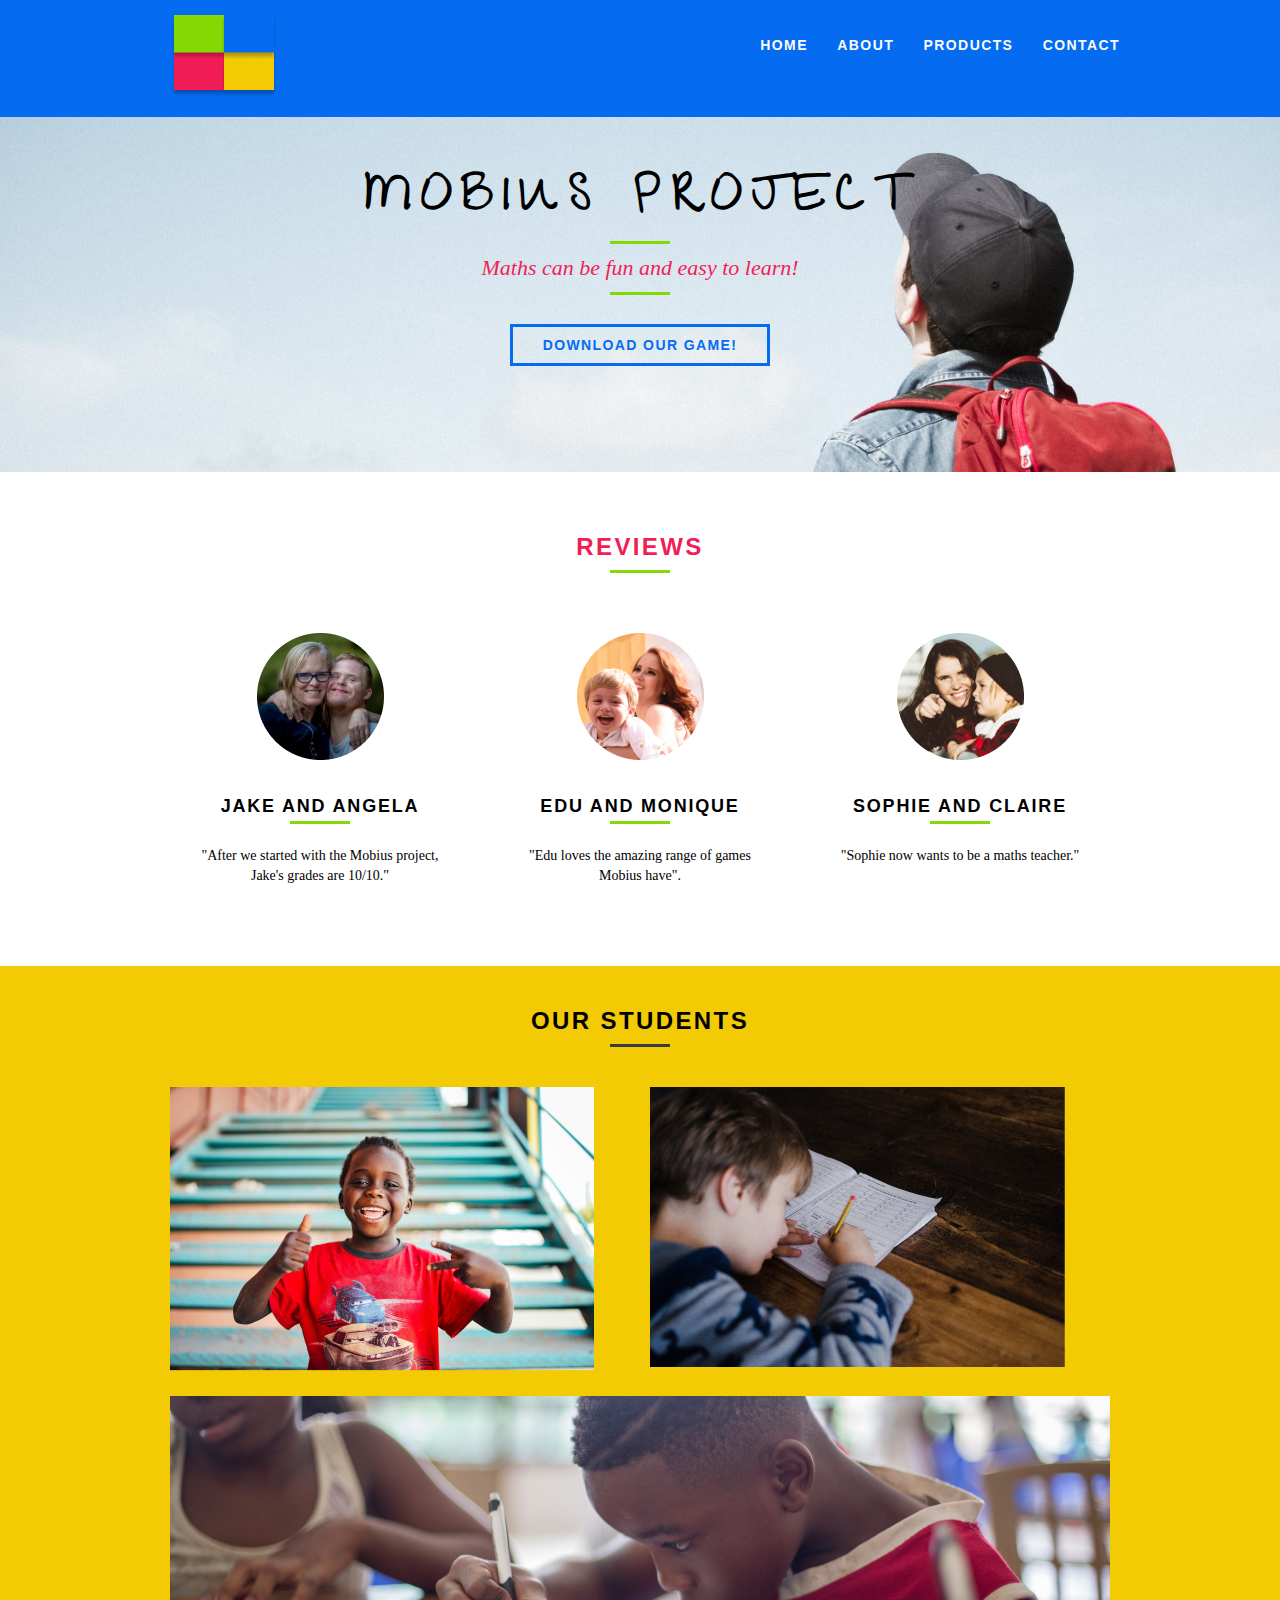
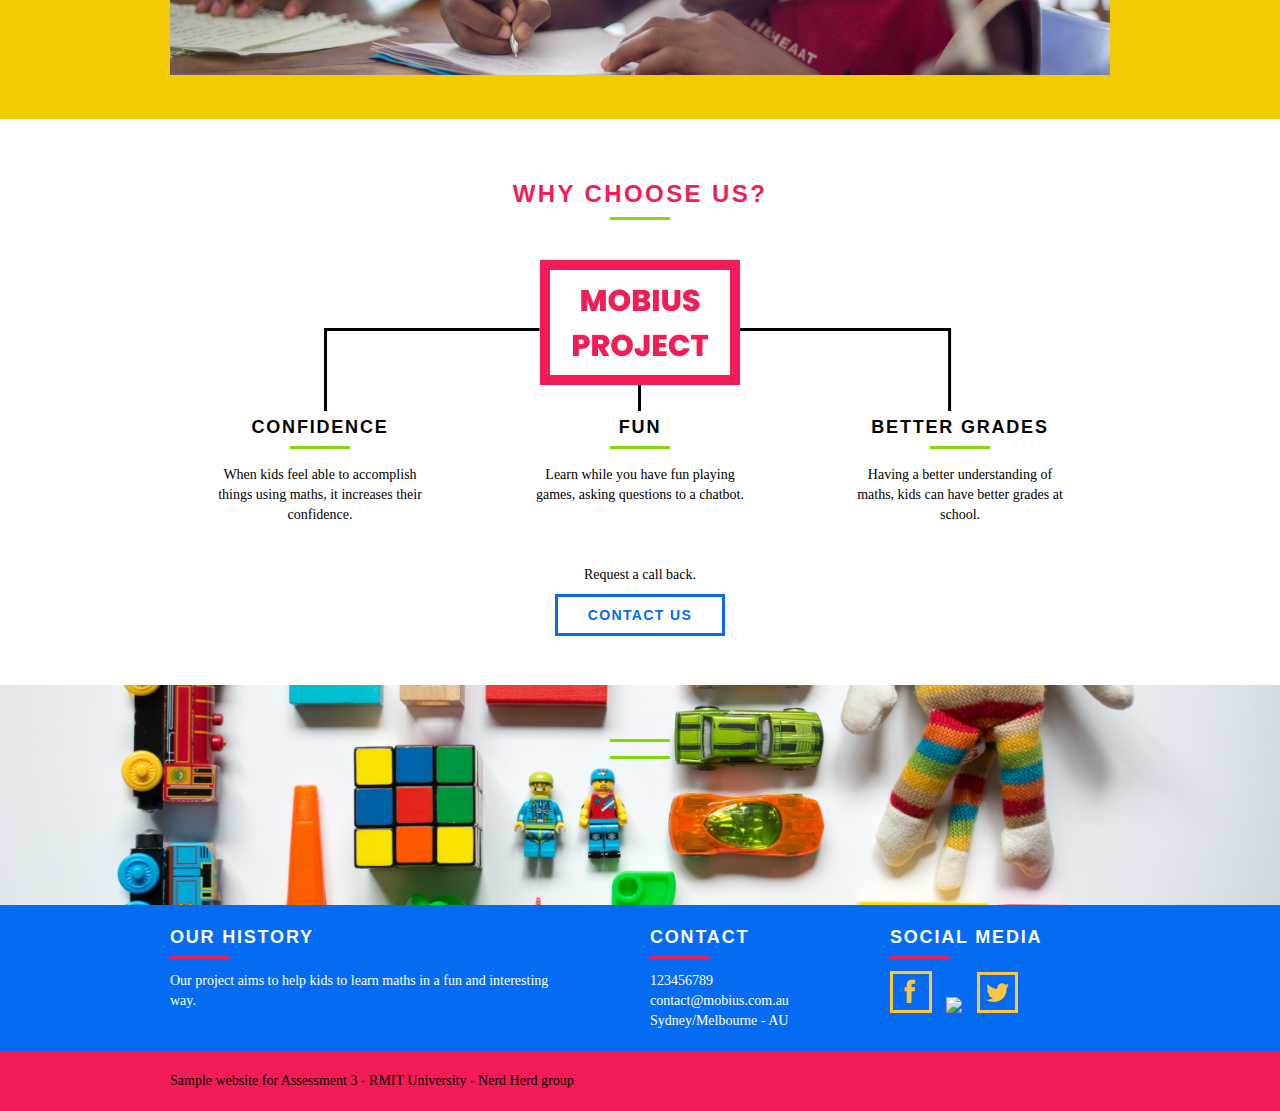
==== index.html @ c1612009 "Add files via upload" ====
<!DOCTYPE html>
<html>
<head>
	<meta charset="utf-8">
	<title>Mobius - Home</title>
	<link href="https://fonts.googleapis.com/css2?family=Give+You+Glory&display=swap" rel="stylesheet">
	<link rel="stylesheet" href="css/normalize.css">
	<link rel="stylesheet" href="css/reset.css">
	<link rel="stylesheet" href="css/grid.css">
	<link rel="stylesheet" href="css/style.css">

</head>
<body>
	<header class="header">
		<div class="container">
			<a href="index.html" class="grid-4"> 
				<img src="img/logo2.png" alt="Mobius Project">
			</a>
			<nav class="grid12 header_menu">
				<ul>
					<li><a href="index.html"> Home </a></li>
					<li><a href="about.html"> About </a></li>
					<li><a href="products.html"> Products </a></li>
					<li><a href="contactForm.html"> Contact </a ></li>
				</ul>
			</nav>
		</div>
	</header>
	<section class="intro">
		<div class="container">
			<h1>Mobius Project</h1>
			<blockquote class="quote-external">
				<p>Maths can be fun and easy to learn!</p>
			</blockquote>
			<a href="https://drive.google.com/file/d/1Bk1jxfkQu0vGDtt7YWZAP8qXswX3SmQI/view?usp=sharing" class="btn">Download our game!</a>
		</div>
		
	</section>
	<section class="products container">
		<h2 class="subtitle">Reviews</h2>
		<ul class="products_list">

			<li class="grid-1-3">
				<div class="products_icons">
				<img src="img/profile1.png" alt="Customer 1">
				</div>
				<h3>Jake and Angela</h3>
				<p>"After we started with the Mobius project, Jake's grades are 10/10."</p>
			</li>
		

			<li class="grid-1-3">
				<div class="products_icons">
				<img src="img/profile2.png" alt="Customer 2">
				</div>
				<h3>Edu and Monique</h3>
				<p>"Edu loves the amazing range of games Mobius have".</p>
			</li>

			<li class="grid-1-3">
				<div class="products_icons">
				<img src="img/profile3.png" alt="Customer 3">
				</div>
				<h3>Sophie and Claire</h3>
				<p>"Sophie now wants to be a maths teacher."</p>
			</li>

		</ul>
		

	</section>

	<section class="portfolio">
		<div class="container">
			<h2 class="subtitle">Our Students</h2>
			<ul class="portfolio_items">
				<li class="grid-8"><img src="img/student1.png" alt="student1"></li>
				<li class="grid-8"><img src="img/student2.png" alt="student2"></li>
				<li class="grid-16"><img src="img/student3.png" alt="student3"></li>			
			</ul>
			
		</div>

	</section>

	<section class="quality container">
		<h2 class="subtitle"> Why choose us?</h2>
		<img src="img/mobius1.png" alt="Mobius">
		<ul class="quality_list">
			<li class="grid-1-3">
				<h3>Confidence</h3>
				<p>When kids feel able to accomplish things using maths, it increases their confidence.</p>
			</li>

			<li class="grid-1-3">
				<h3>Fun</h3>
				<p>Learn while you have fun playing games, asking questions to a chatbot.</p>
			</li>

			<li class="grid-1-3">
				<h3>Better Grades</h3>
				<p>Having a better understanding of maths, kids can have better grades at school.</p>
			</li>
		</ul>
		<div class="call-to-action1">
			<p>Request a call back.</p>
			<a href="about.html" class="blackbtn">Contact us</a>
		</div>

	</section>

	<section class="break">
		<blockquote class="quote-external" container>
				<p></p>	
			</blockquote>

	</section>

	<footer>
		<div class="footer">
			<div class="container">
			<div class="grid-8 footer_history">
				<h3> Our History</h3>
				<p>Our project aims to help kids to learn maths in a fun and interesting way.</p>
			</div>	
			<div class="grid-4 footer_contact">
				<h3> Contact</h3>
				<ul>
					<li>123456789</li>
					<li>contact@mobius.com.au</li>
					<li>Sydney/Melbourne - AU</li>
				</ul>
			</div>
			<div class="grid-4 footer_media">
				<h3>Social Media</h3>
			<ul>
				<li><a href="http://www.facebook.com" target="_blank"><img src="img/facebook-small.png"></a></li>
				<li><a href="http://www.instagram.com" target="_blank"><img src="img/instagram-small.png"></a></li>
				<li><a href="http://www.twitter.com" target="_blank"><img src="img/twitter-small.png"></a></li>
			</ul>
			</div>
			</div>
			
		</div>

		<div class="copyright">
			<div class="container">
				<p class="grid-16">Sample website for Assessment 3 - RMIT University - Nerd Herd group</p>
			</div>
			
		</div>
	</footer>

	<script>  window.watsonAssistantChatOptions = {
		integrationID: "69509122-54d3-4e96-8ff4-663a0c5455c3", // The ID of this integration.
		region: "us-south", // The region your integration is hosted in.
		serviceInstanceID: "377485d6-2812-460a-822b-66ae2abd90d9", // The ID of your service instance.
		onLoad: function(instance) { instance.render(); }
	  };
	setTimeout(function(){
	  const t=document.createElement('script');
	  t.src="https://web-chat.global.assistant.watson.appdomain.cloud/loadWatsonAssistantChat.js";
	  document.head.appendChild(t);
	});
  </script>   

</body>
</html>
---- css/grid.css ----
*, *:before, *:after {
  -webkit-box-sizing: border-box; 
  -moz-box-sizing: border-box; 
  box-sizing: border-box;
}

.container {
	width: 960px;
	margin: 0 auto;
	padding: 0px;
	position: relative;
}

.container:after, .container:before {
	content: " ";
	display: table;
}

.container:after {
	clear: both;
}

.grid-1, .grid-2, .grid-3, .grid-4, .grid-5, .grid-6, .grid-7, .grid-8, .grid-9, .grid-10, .grid-11, .grid-12, .grid-13, .grid-14, .grid-15, .grid-16, .grid-1-3 {
	float: left;
	margin-left: 10px;
	margin-right: 10px;
}

.grid-1 	{width: 40px;}
.grid-2 	{width: 100px;}
.grid-3 	{width: 160px;}
.grid-4 	{width: 220px;}
.grid-5 	{width: 280px;}
.grid-6 	{width: 340px;}
.grid-7 	{width: 400px;}
.grid-8 	{width: 460px;}
.grid-9 	{width: 520px;}
.grid-10 	{width: 580px;}
.grid-11 	{width: 640px;}
.grid-12 	{width: 700px;}
.grid-13 	{width: 760px;}
.grid-14 	{width: 820px;}
.grid-15 	{width: 880px;}
.grid-16 	{width: 940px;}
.grid-1-3	{width: 300px;}

@media only screen and (min-width: 768px) and (max-width: 959px){
	p {
		color:blue;
	}
}
---- css/style.css ----
/* general style */

body{
	font-family: Arial, Helvetica, Sans-Serif;
}

p{
	font-family: Georgia, "Times New Roman", Serif;
	font-size: 14px;
	line-height: 20px
}



.btn{
	border: 3px solid #056CF2;
	padding: 10px 30px;
	color:#056CF2;
	font-size: 14px;
	line-height: 20px;
	text-transform: uppercase;
	font-weight: bold;
	letter-spacing: .1em;
}

.btn:hover {
	color: #F21D56;
	border-color: #F21D56;

}

.blackbtn {
	border: 3px solid #056CF2;
	padding: 10px 30px;
	color: #056CF2;
	font-size: 14px;
	line-height: 20px;
	text-transform: uppercase;
	font-weight: bold;
	letter-spacing: .1em;
}

.blackbtn:hover {
	color: #F21D56;
	border-color: #F21D56;
}

.subtitle{
	font-size: 24px;
	line-height: 30px;
	font-weight: bold;
	letter-spacing: .1em;
	color: #F21D56;
	text-transform: uppercase;
	text-align: center;
	margin-bottom: 40px;
}

.subtitle::after{
	content: "";
	display: block;
	width: 60px;
	height: 3px;
	background: #84D904;
	margin: 8px auto;
}


/*header*/

.header{
	position: fixed;
	top: 0;
	width: 100%;
	background: #056CF2;
	padding: 15px 0;
	z-index: 10;
}

.header_menu{
	text-align: right;

}

.header_menu ul li{
	display: inline-block;
	margin-left: 25px;
	margin-top: 20px;
}

.header_menu ul li a{
	color: #FAFAFA;
	font-weight: bold;
	text-transform: uppercase;
	letter-spacing: .1em;
	font-size: 14px;
	line-height: 20px;
	padding: 10px 0;
}


.header_menu ul li a:hover{
 	color: #F21D56;
}



/*intro*/

.intro {
	width: 100%
	height: 380px;
	background: url("../img/bannerTop.jpg") no-repeat center;
	height: 380px;
	background-size: cover;
	margin-top: 92px;
	text-align: center;
	padding-top: 80px;

}

.intro h1{
	font-size: 48px;
	color: black;
	font-weight: bold;
	text-transform: uppercase;
	font-family: 'Give You Glory', cursive;
	letter-spacing: .2em;
}


.quote-external{
	max-width: 320px;
	margin: 0 auto;
	margin-bottom: 40px;
	color: #F21D56;

}

.quote-external p{
	font-style: italic;
	font-size: 22px;
	

}

.quote-external p::before, .quote-external p::after{
	content: "";
	display: block;
	width: 60px;
	height: 3px;
	background: orange;
	margin: 14px auto;
}



.quote-external cite{
	font-style: normal;
	font-weight: bold;
	font-size: 14px;
	letter-spacing: .1em;

}

/* intro internal */

.intro-internal{
	width: 100%;
	margin-top: 92px;
	height: 160px;
	background-size: cover;
}

.quote-external p::before, .quote-external p::after{
	content: "";
	display: block;
	width: 60px;
	height: 3px;
	background: #84D904;
	margin: 14px auto;
	text-align: center;
}


/*products*/

.products{
	padding: 60px 0;
	
}

.products_list li{
	background: #Ffff;
	text-align: center;

}

.products_list li h3{
	font-weight: bold;
	font-size: 18px;
	line-height: 25px;
	padding: 10px;
	text-transform: uppercase;
	letter-spacing: .1em;
	

}

.products_list li h3::after{
	content: "";
	display: block;
	width: 60px;
	height: 3px;
	background: #84D904;
	margin: 2px auto;

}

.products_list li p {
	padding: 10px 20px 20px 20px;

}

.products_icons{
	background: #fff;
	padding: 20px;
	text-align: center;
	align-items: center;
}

.call-to-action1 {
	padding-top: 40px;
	text-align: center;
	clear: both;
}

.call-to-action1 p {
	margin-bottom: 20px;
}

/*portfolio*/

.portfolio{
width: 100%;
background: #F2CB05;
padding: 40px 0;

}

.portfolio .subtitle{
	color: black;
}

.portfolio .subtitle::after{
	background: #3A3A3A;
}

.portfolio_items li:last-child{
	margin-top: 20px;
}


/*quality*/

.quality{
	padding: 60px 0;

}

.quality::after{
	content: "";
	width: 634px;
	height: 83px;
	display: block;
	background: url("../img/lines_2.png") no-repeat;
	position: absolute;
	top: 209px;
	right: 162px;
	z-index: -1;


}

.quality img{
	margin: 0 auto;
	display: block;
}

.quality_list{
	padding-top: 20px; 
}

.quality_list li{
	text-align: center;
	padding: 0 40px;
}

.quality_list li h3{
	font-weight: bold;
	font-size: 18px;
	line-height: 25px;
	padding: 10px;
	text-transform: uppercase;
	letter-spacing: .1em;

}

.quality_list li h3::after{
	content: "";
	display: block;
	width: 60px;
	height: 3px;
	background: #84D904;
	margin: 6px auto;

}

.break{
	width: 100%;
	height: 220px;
	background: url("../img/toys1.jpg") no-repeat center;
	background-size: cover;
	text-align: center;
	padding-top: 40px;
}

.quebra .external-quote{
	max-width: 400px;

}

.footer{
	width: 100%;
	background: #056CF2;
	color: #fff;
	padding: 20px;
}

.footer h3{
	font-size: 18px;
	line-height: 25px;
	color: #FAFAFA;
	text-transform: uppercase;
	letter-spacing: .1em;
	font-weight: bold;

}

.footer h3::after{
	content:"";
	display: block;
	width: 60px;
	height: 3px;
	background:  #F21D56;
	margin: 6px 0 12px 0;
}	

.footer_history {
	padding-right: 40px;
}

.footer_history p {
	padding-right: 40px;
}

.footer_contact ul li{
	font-size: 14px;
	line-height: 20px;
	font-family: Georgia, "Times New Roman", Serif;
}



.footer_media ul li{
	display: inline-block;
	margin-right: 10px;
}


.footer_media ul li a:hover {
	color: white;
}

.copyright{
	width: 100%;
	background:  #F21D56;
	padding: 20px 0;

}

.projects{
	color: #056CF2;
	text-align: center;
	font-size: 18px;
	color: black;
	font-weight: bold;
	font-family: "Times New Roman", Serif;
	letter-spacing: .1em;
	
}

.projects p{
	text-align: center;
	color: black;
	font-family: Arial, Helvetica, sans-serif, Serif;
	font-size: 14px;
	line-height: 20px
	margin: 20px;
}

.projects h1{
	color: #056CF2;
	font-size: 24px;
	font-weight: bold;
	text-transform: uppercase;
	font-family: Arial, Helvetica, sans-serif, Serif;
	letter-spacing: .1em;
	padding-bottom: 20px;

}

.projects h2{
	color: #056CF2;
	padding-bottom: 20px;
	padding-top: 20px;
	font-weight: bold;
}

.projects img{
	margin: 10px;
}

.projects cite{
	padding-top: 20px;
}

.projects p{
	padding-bottom: 15px;
	padding-top: 10px;
}
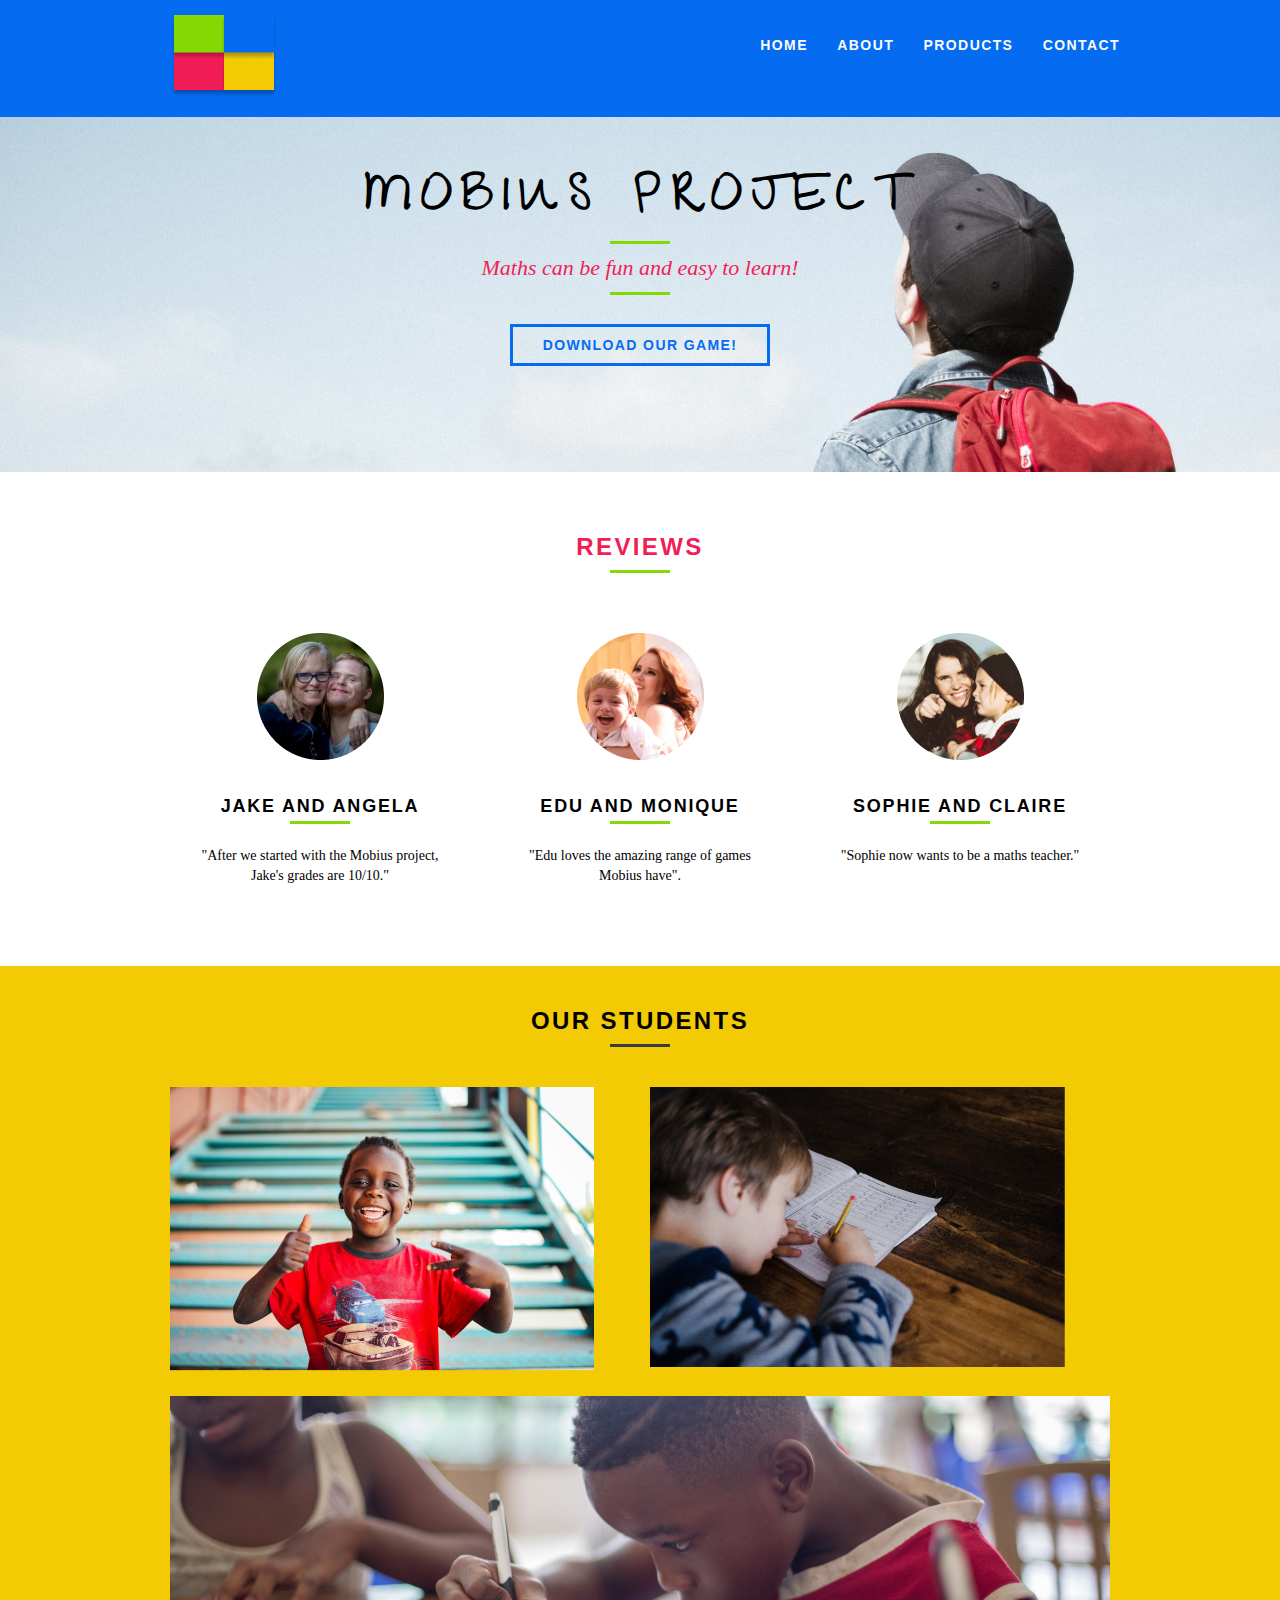
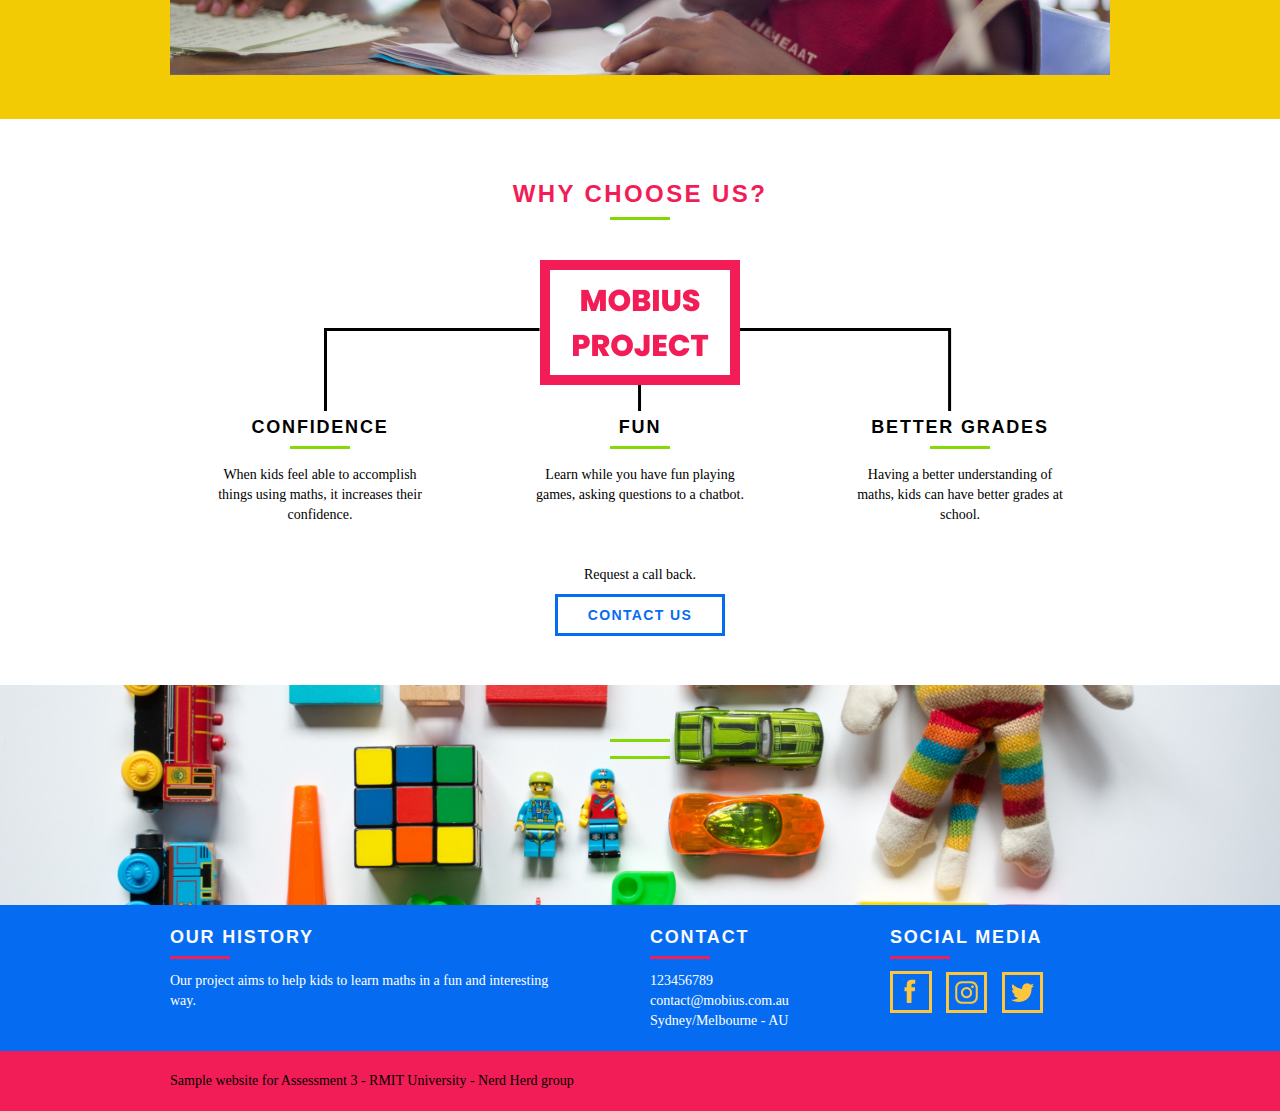
==== commit 18c25772: "Update index.html" ====
--- a/index.html
+++ b/index.html
@@ -135,7 +135,7 @@
 				<h3>Social Media</h3>
 			<ul>
 				<li><a href="http://www.facebook.com" target="_blank"><img src="img/facebook-small.png"></a></li>
-				<li><a href="http://www.instagram.com" target="_blank"><img src="img/instagram-small.png"></a></li>
+				<li><a href="http://www.instagram.com" target="_blank"><img src="img/Instagram-small.png"></a></li>
 				<li><a href="http://www.twitter.com" target="_blank"><img src="img/twitter-small.png"></a></li>
 			</ul>
 			</div>
@@ -165,4 +165,4 @@
   </script>   
 
 </body>
-</html>+</html>
--- a/css/style.css
+++ b/css/style.css
@@ -438,4 +438,72 @@
 .projects p{
 	padding-bottom: 15px;
 	padding-top: 10px;
-}+}
+
+/*team*/
+
+.team{
+	padding: 60px 0;
+	
+}
+
+.team h2{
+	color:#84D904;
+}
+
+.team h2::after{
+	color: #056CF2;
+}
+
+.team_list li{
+	background:#056CF2;
+	text-align: center;
+	color: #fff;
+
+}
+
+.team_list li h3 a{
+	font-weight: bold;
+	font-size: 16px;
+	line-height: 25px;
+	padding: 20px;
+	text-transform: uppercase;
+	letter-spacing: .1em;
+	color: #fff;
+
+}
+
+.team_list li h3::after{
+	content: "";
+	display: block;
+	width: 60px;
+	height: 3px;
+	background: #F21D56;
+	margin: 2px auto;
+
+}
+
+.team_list li p {
+	padding: 10px 20px 20px 20px;
+
+}
+
+.team_icons{
+	background: #F21D56;
+	padding: 20px;
+	text-align: center;
+	align-items: center;
+}
+.about{
+	margin-bottom: 20px;
+	text-align: center;
+	align-items: center;
+	font-size: 30px;
+}
+.about h2{
+	text-align: center;
+	align-items: center;
+	font-size: 24px;
+	margin-top: 20px;
+}
+
